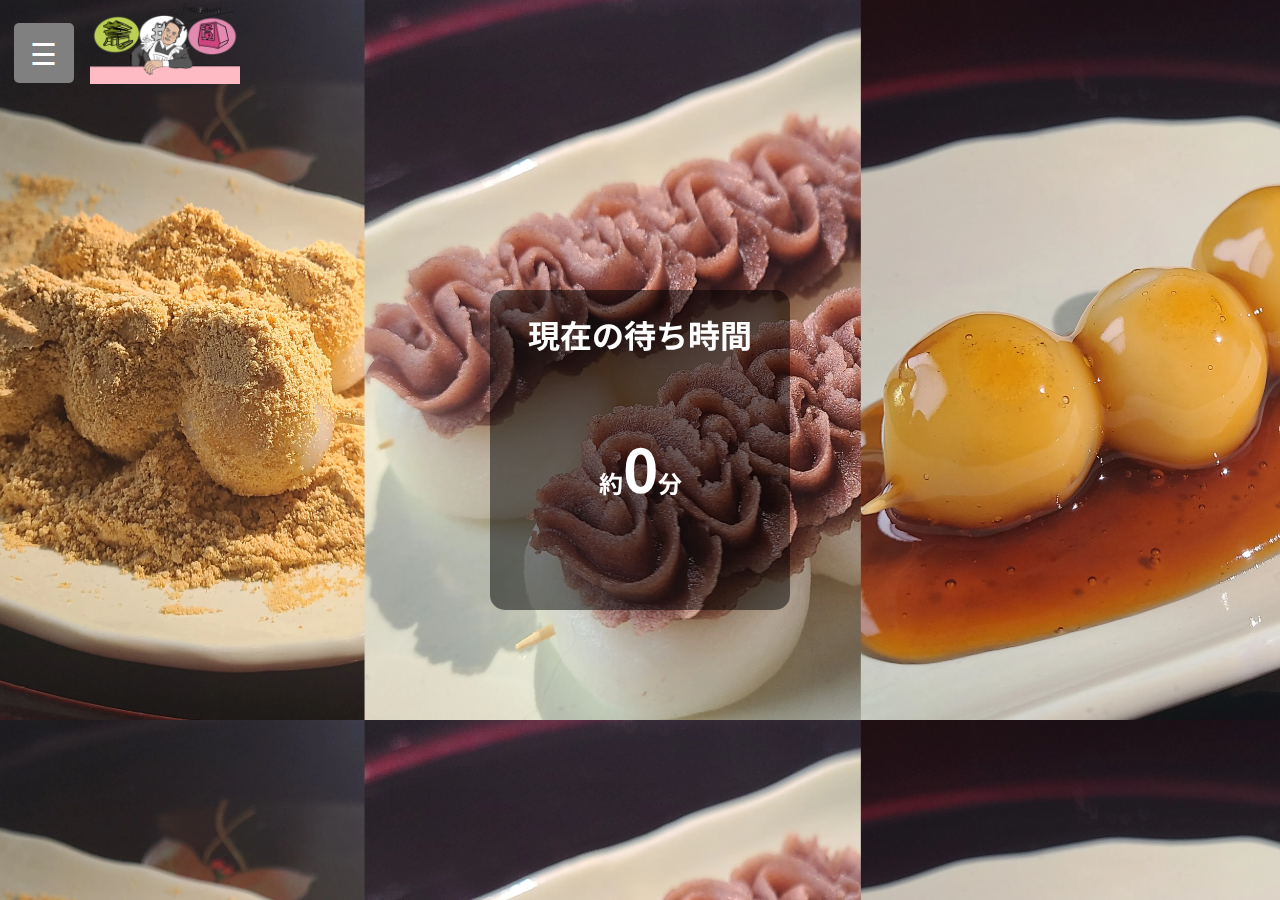
==== index.html @ f118848d "Update index.html" ====
<!DOCTYPE html>
<html>
<head>
	<title>
	荒井園-公式HP
	</title>
	<meta charset="utf-8">
	<meta name="viewport" content="width=device-width">
	<link rel="stylesheet" href="style.css" type="text/css">
	<link rel="preconnect" href="https://fonts.googleapis.com">
  <script src="js/jquery-3.7.1.min.js"></script>
<link rel="preconnect" href="https://fonts.gstatic.com" crossorigin>
<link href="https://fonts.googleapis.com/css2?family=Noto+Sans+JP:wght@500&display=swap" rel="stylesheet">
<script src="araien.js"></script>
<meta name="theme-color" content="#191970">
</head>
<body id="index">
  
  
  <div class="hamburger-menu">
    <div class="menu-container">
       <div class="menu-button" onclick="toggleMenu()">&#9776;</div>
      <a href="index.html"><img src="img/logo2.webp" alt="Logo" class="logo" ></a> <!-- Add your logo here -->
    </div>
     <div id="side-menu" class="side-menu">
        <a href="javascript:void(0)" class="close-btn" onclick="toggleMenu()">&times;</a>
        <a href="index.html">Waiting time</a>
        <a href="map.html">Map</a>
        <a href="menu.html">Menu</a>
        <a href="ps.html">Partner store</a>
    </div>
  </div>

	<div class="transparent-rectangle">
    <h1>現在の待ち時間</h1>
    <br>
    <h2>約<span style="font-size: 2.5em;">0</span>分</h2>
  </div>



	</body>	
</html>
---- style.css ----
@charset "UTF-8";
#index{
	color: white;
	background-color: black;
}
#tetris{
	background-color: #393939;
	color: white;
}
.games img{
	width: 250px;
	height: 250px;
}
.games img:hover{
	box-shadow: 0 15px 30px -5px rgba(255,255,255,.15), 0 0 5px rgba(255,255,255,.1);
	transform: translateY(-4px);
}
.transparent-rectangle {
  width: 300px;            /* 長方形の幅 */
  height: 320px;           /* 長方形の高さ */
  background-color: rgba(0, 0, 0, 0.5); /* 半透明の黒 */
  border-radius: 15px;     /* 角を丸める（オプション） */
  margin: 50px auto;       /* センターに配置 */
  text-align: center;
  position: fixed;
}
@media screen and (max-width: 768px) {
.games img{
	width: 10px;
	height: 10px;
}
}
body {
	font-family: 'Noto Sans JP', sans-serif;
	background-image: url(img/dango1.webp);
  background-size: contain;
	color: white;
  margin: 0;
      height: 100vh;               /* ビューポートの高さに合わせる */
      display: flex;               /* Flexbox を使用 */
      justify-content: center;     /* 水平方向のセンタリング */
      align-items: center;         /* 垂直方向のセンタリング */
@media screen and (max-width: 480px) {
.games img{
	width: 230px;
	height: 230px;
}
table {
    width: 100%;
  }

  table th:after {
    right: 0;
  }

  table td {
    padding: 7px 0 7px 10px; /* Adjust padding for better mobile display */
    width: 100%;
  }
}
}
ul {
  border: solid 2px skyblue;
  border-radius: 5px;
  padding: 0.5em 1em 0.5em 2.3em;
  position: relative;
}

ul li {
  line-height: 1.5;
  padding: 0.5em 0;
  list-style-type: none!important;
	color: white;
}

ul li:before {
  
  font-family: "Font Awesome 5 Free";
  content: "\f138";/*アイコンの種類*/
  position: absolute;
  left : 1em;/*左端からのアイコンまでの距離*/
  color: skyblue;/*アイコン色*/
} 
a{
	color: white;
}
table{
  width: 100%;
}

table th{
  position: relative;
  text-align: left;
  width: 15%;
}

table th:after{
  display: block;
  content: "";
  width: 30px;
  height: 2px;
  background-color: #333;
  position: absolute;
  top:calc(50% - 1px);
  right:-15px;
}

table td{
  text-align: left;
  padding:7px 0 7px 30px;
  width: 85%;
}
.nav-list {
  text-align: center;
  padding: 10px 0;
  margin: 0 auto;
}
.nav-list-item {
  list-style: none;
  display: inline-block;
  margin: 0 20px;
}
footer {
  width: 100%;
  height: 100%; 
  text-align: center;
  padding: 10px 0;
  background-color: rgba(101,101,101,1.00);
}
.footer-text {
  color: #fff;
}
h1{
	color: white;
}
/* 横並び */

.flex {
  display: flex; /*横並び*/
}
.flex .image {
  width: 300px; /*画像サイズ指定*/
  height: 300px;
  margin: 0;
  padding: 0;
  overflow: hidden;
  position: relative;
}
.flex .right {
  margin: 0 0 0 20px;
  padding: 0;
}
.flex .title {
  margin: 0;
  padding: 0;
  font-weight: bold;
  font-size: 18px;
}
.flex .text {
  margin: 10px 0 0;
  padding: 0;
}


/*hamburger menu*/
.hamburger-menu {
  position: relative; /* 親要素の位置を基準にする */
}

.hamburger-menu .menu-button {
  font-size: 30px;
  cursor: pointer;
  padding: 10px;
  color: rgb(255, 255, 255);
  position: fixed;
  top: 20px;
  left: 20px;
  z-index: 2; /* 背景よりも前に表示 */
  width: 40px;
}

.hamburger-menu .menu-button::before {
  content: ""; /* 内容なし */
  position: absolute;
  top: 3px;
  left: -6px;
  width: 60px; /* 正方形の幅 */
  height: 60px; /* 正方形の高さ */
  background-color: gray; /* 背景色 */
  z-index: -1; /* メニューアイコンの背後に配置 */
  border-radius: 5px; /* 角を少し丸める（任意） */
}


.logo {
  position: fixed;
  top: 0px;
  left: 90px;
  width: 150px;
  z-index: 2;
}

.side-menu {
  height: 100%;
  width: 0;
  position: fixed;
  top: 0;
  left: 0;
  background-color: #07006b;
  overflow-x: hidden;
  transition: 0.5s;
  padding-top: 60px;
  z-index: 1000;
}

.side-menu a {
  padding: 8px 8px 8px 32px;
  text-decoration: none;
  font-size: 25px;
  color: white;
  display: block;
  transition: 0.3s;
}

.side-menu a:hover {
  background-color: #575757;
}

.side-menu .close-btn {
  position: absolute;
  top: 20px;
  right: 25px;
  font-size: 36px;
}

.map{
  width: 80%;            /* 長方形の幅 */           /* 長方形の高さ */
  position: absolute;
}
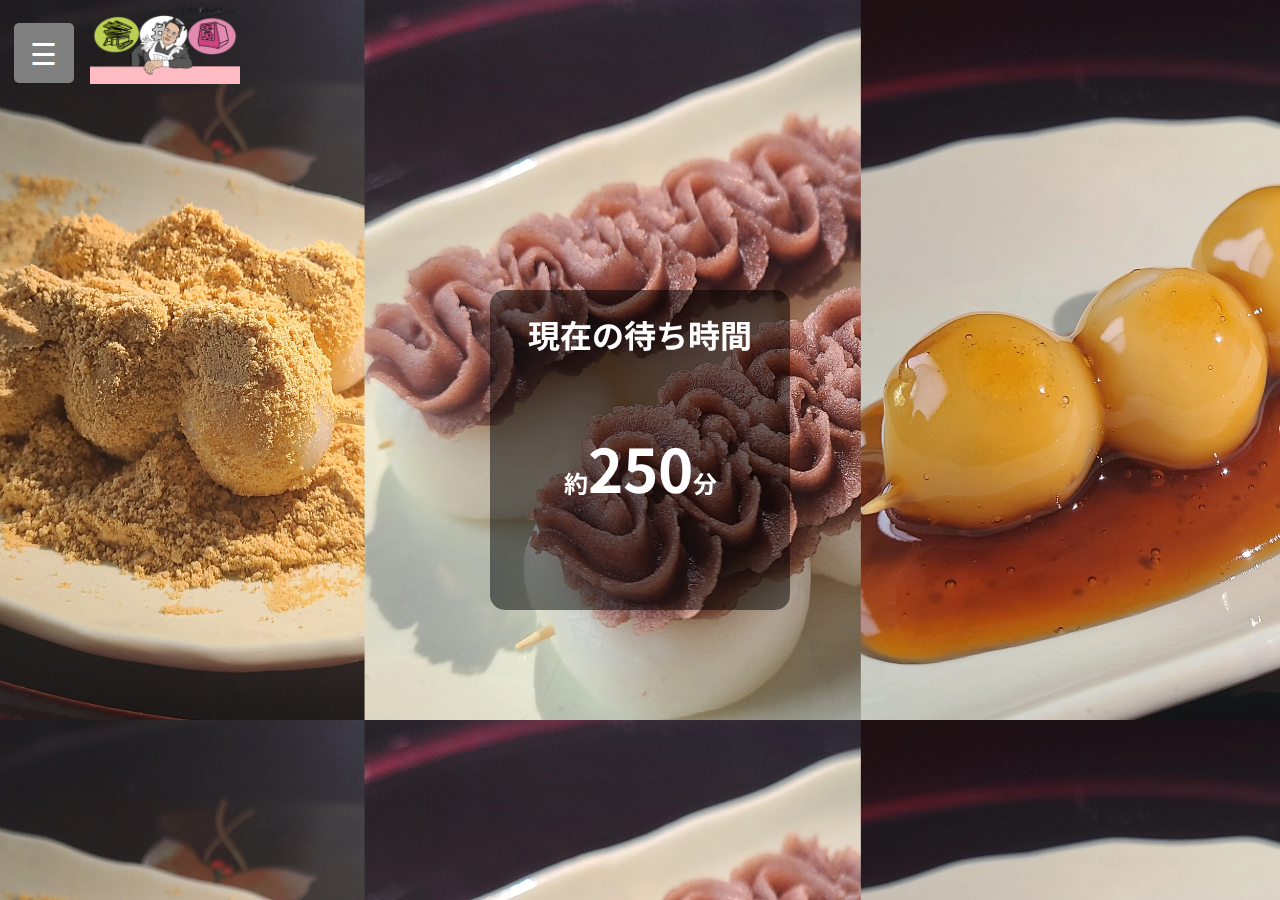
==== commit d973ac30: "Update index.html" ====
--- a/index.html
+++ b/index.html
@@ -34,7 +34,7 @@
 	<div class="transparent-rectangle">
     <h1>現在の待ち時間</h1>
     <br>
-    <h2>約<span style="font-size: 2.5em;">0</span>分</h2>
+    <h2>約<span style="font-size: 2.5em;">250</span>分</h2>
   </div>
 
 
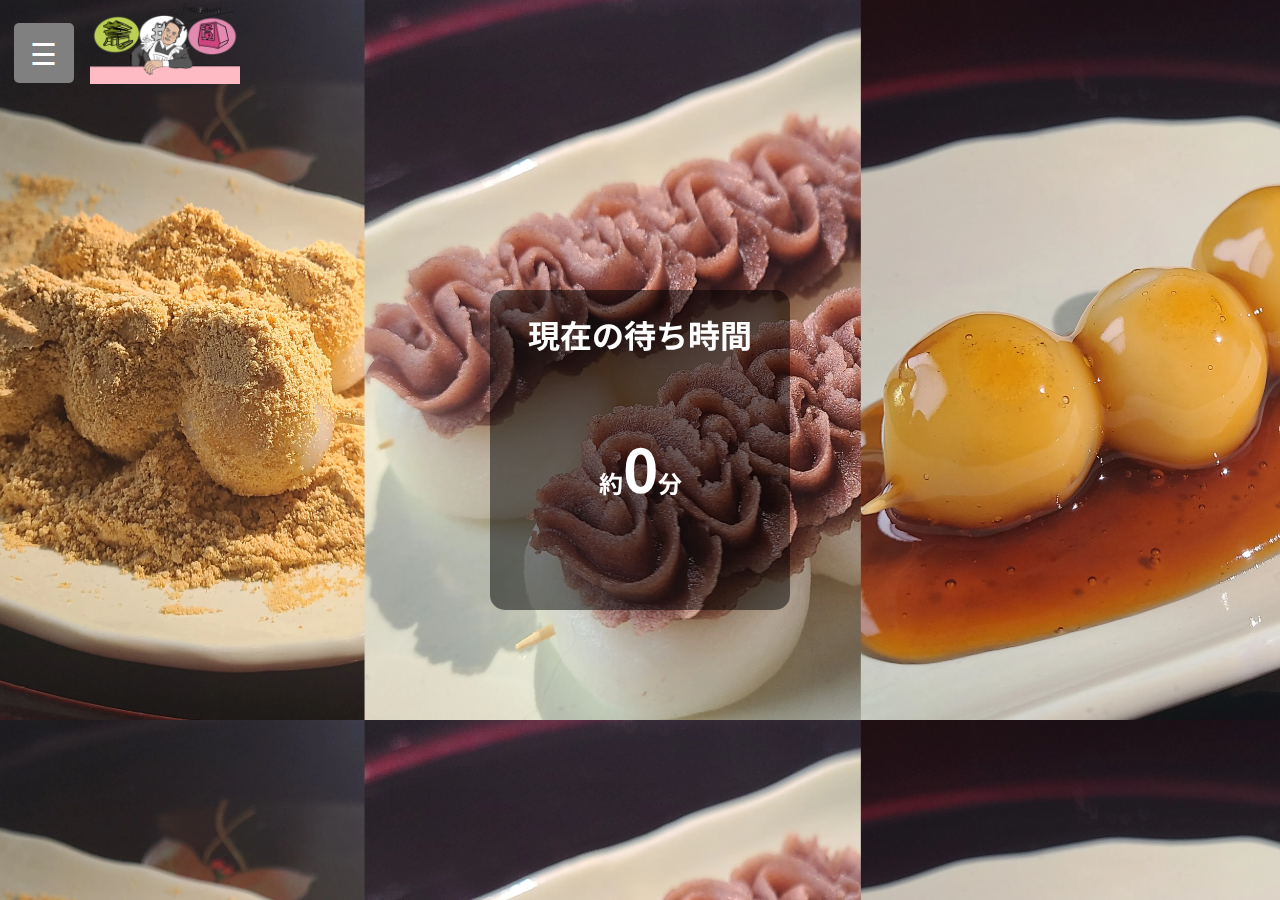
==== commit 3209f637: "Update index.html" ====
--- a/index.html
+++ b/index.html
@@ -34,7 +34,7 @@
 	<div class="transparent-rectangle">
     <h1>現在の待ち時間</h1>
     <br>
-    <h2>約<span style="font-size: 2.5em;">250</span>分</h2>
+    <h2>約<span style="font-size: 2.5em;">0</span>分</h2>
   </div>
 
 
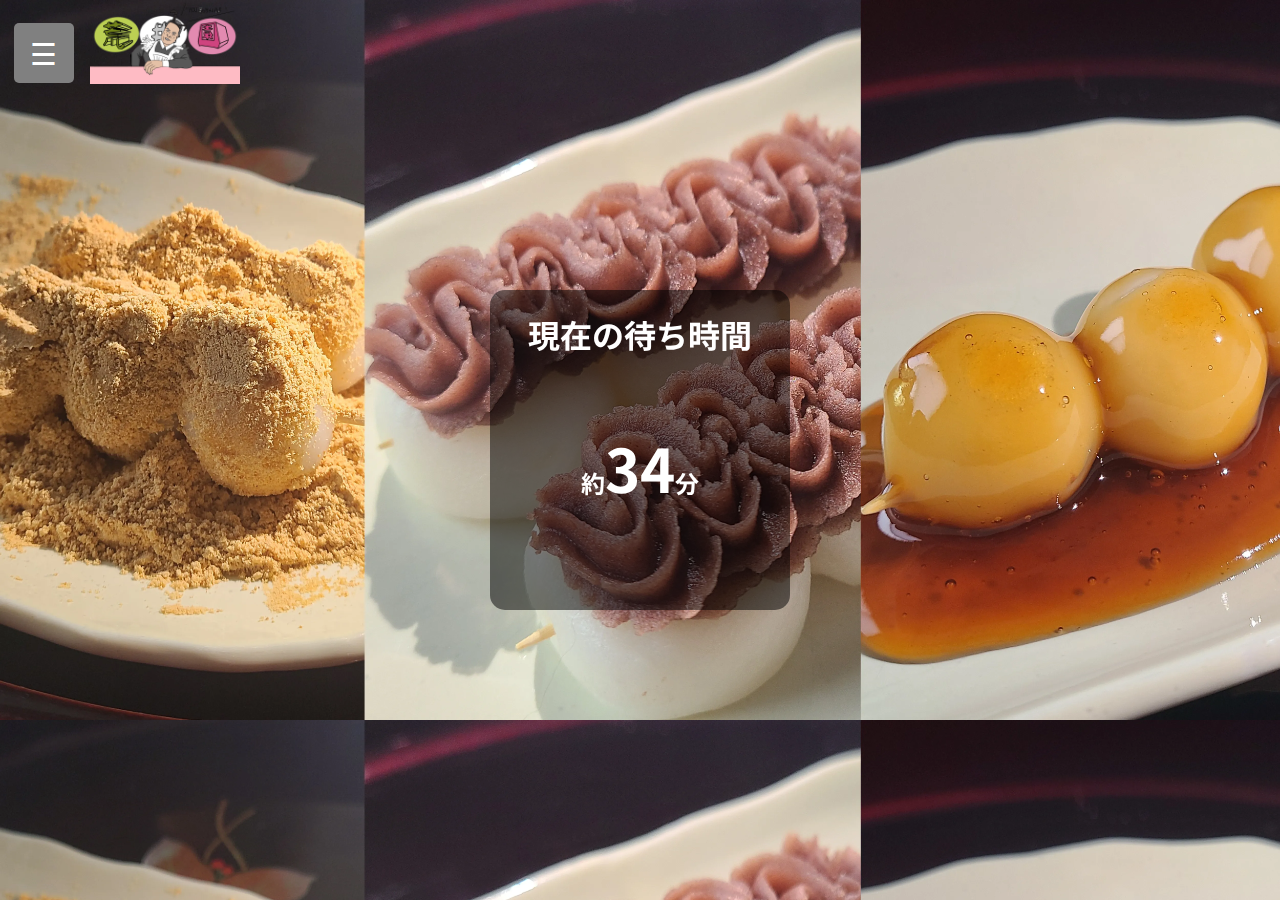
==== commit ccbd6a32: "Update index.html" ====
--- a/index.html
+++ b/index.html
@@ -34,7 +34,7 @@
 	<div class="transparent-rectangle">
     <h1>現在の待ち時間</h1>
     <br>
-    <h2>約<span style="font-size: 2.5em;">0</span>分</h2>
+    <h2>約<span style="font-size: 2.5em;">34</span>分</h2>
   </div>
 
 
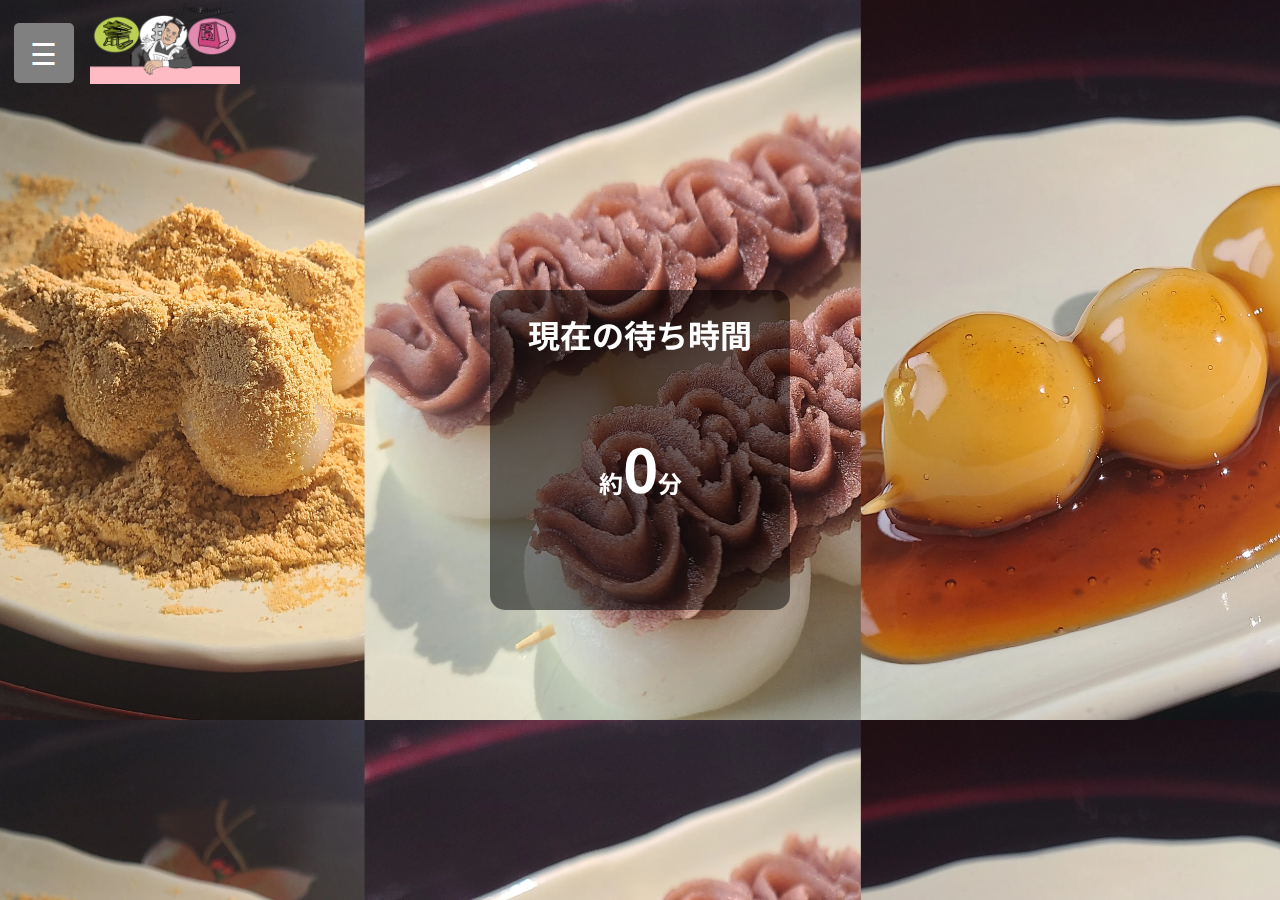
==== commit 2b71548c: "Update index.html" ====
--- a/index.html
+++ b/index.html
@@ -34,7 +34,7 @@
 	<div class="transparent-rectangle">
     <h1>現在の待ち時間</h1>
     <br>
-    <h2>約<span style="font-size: 2.5em;">34</span>分</h2>
+    <h2>約<span style="font-size: 2.5em;">0</span>分</h2>
   </div>
 
 
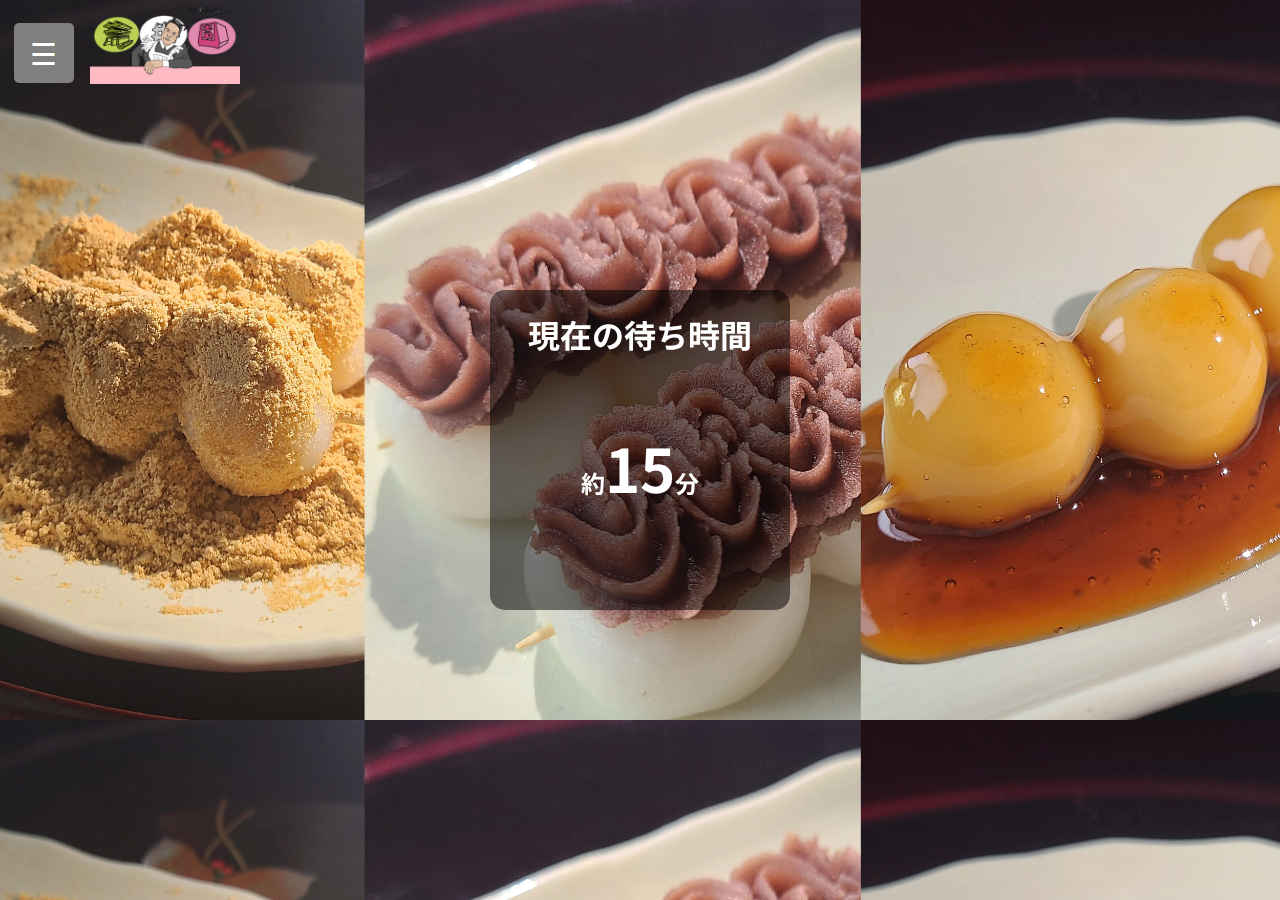
==== commit 90670a47: "Update index.html" ====
--- a/index.html
+++ b/index.html
@@ -34,7 +34,7 @@
 	<div class="transparent-rectangle">
     <h1>現在の待ち時間</h1>
     <br>
-    <h2>約<span style="font-size: 2.5em;">0</span>分</h2>
+    <h2>約<span style="font-size: 2.5em;">15</span>分</h2>
   </div>
 
 
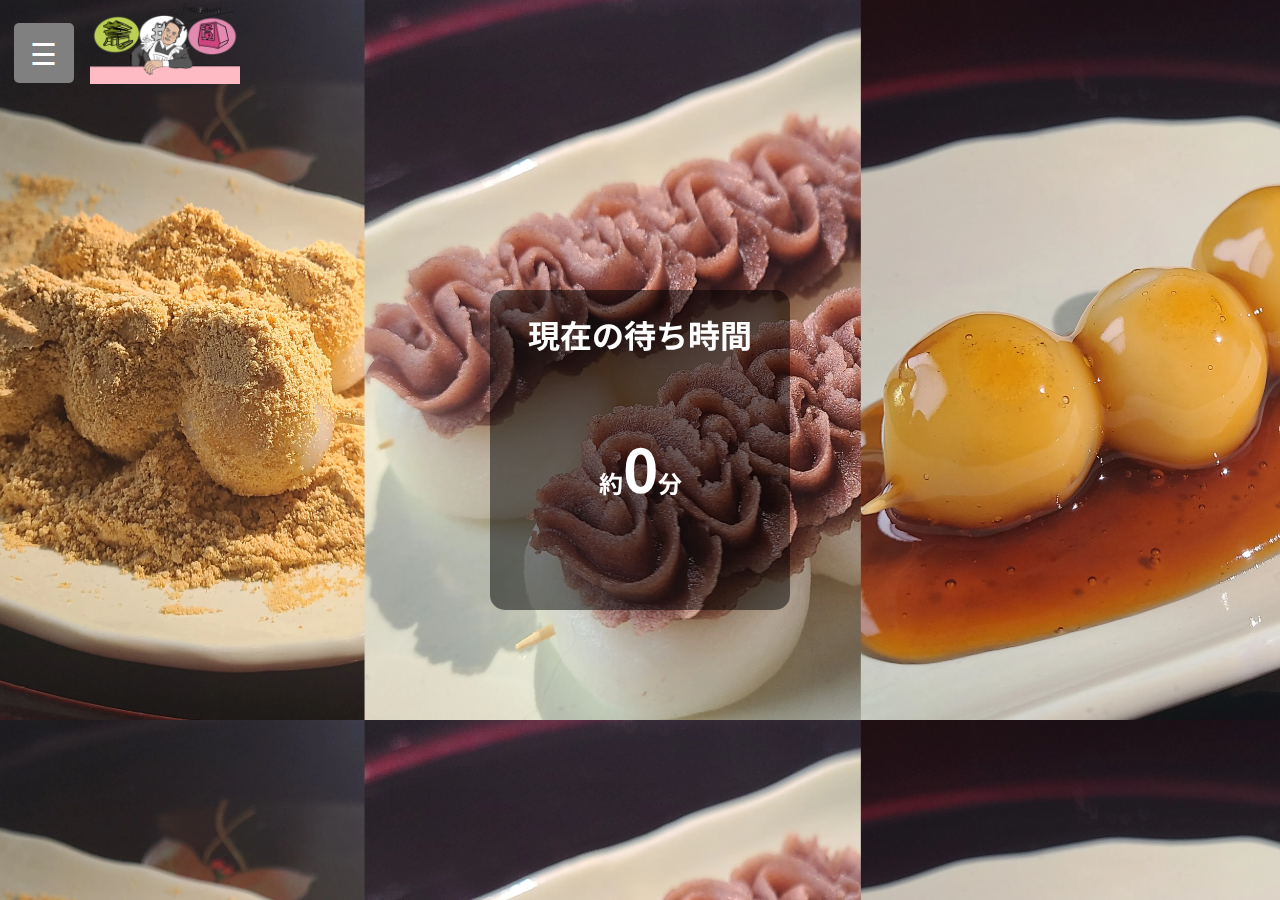
==== commit 5017b16b: "Update index.html" ====
--- a/index.html
+++ b/index.html
@@ -34,7 +34,7 @@
 	<div class="transparent-rectangle">
     <h1>現在の待ち時間</h1>
     <br>
-    <h2>約<span style="font-size: 2.5em;">15</span>分</h2>
+    <h2>約<span style="font-size: 2.5em;">0</span>分</h2>
   </div>
 
 
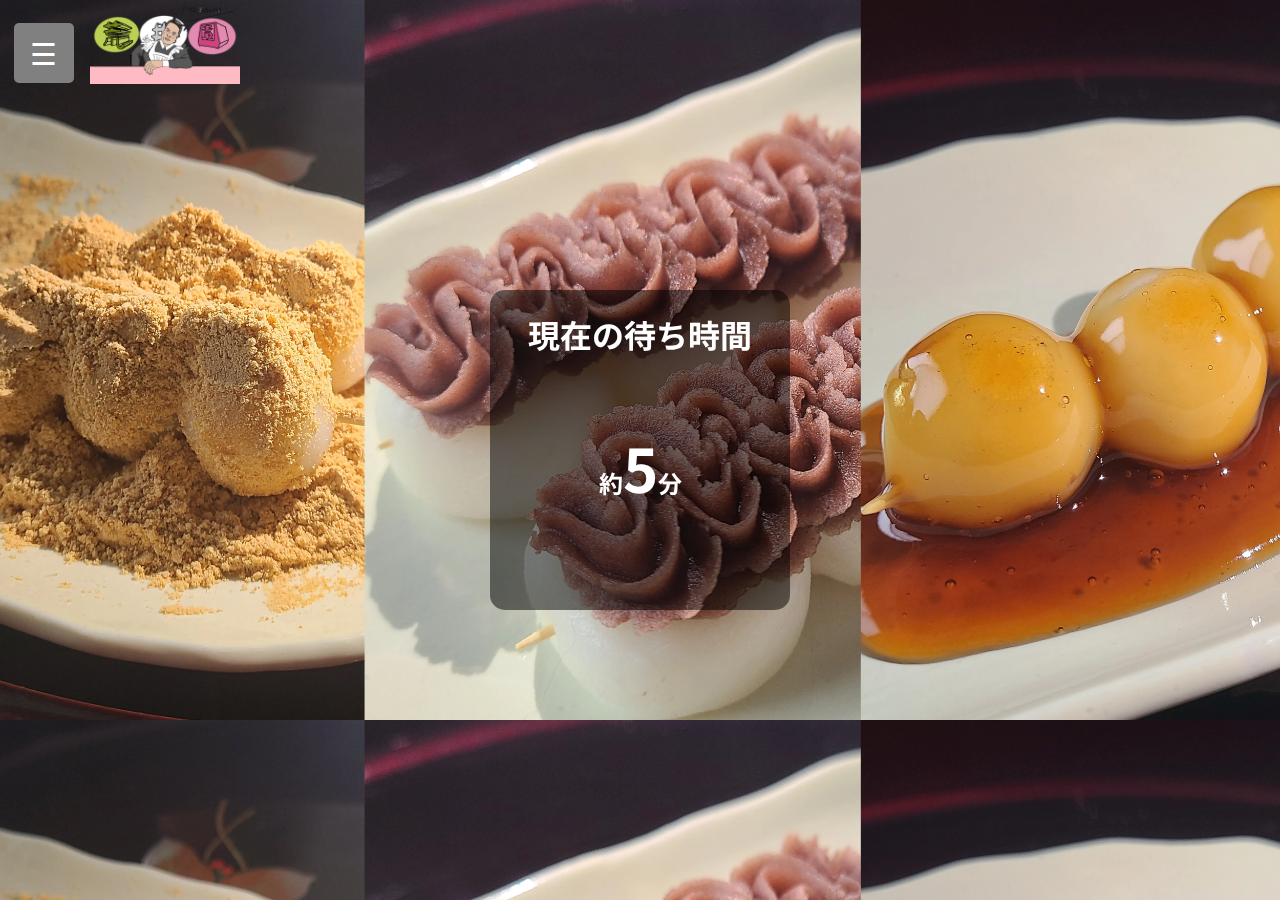
==== commit fb6645f7: "Update index.html" ====
--- a/index.html
+++ b/index.html
@@ -34,7 +34,7 @@
 	<div class="transparent-rectangle">
     <h1>現在の待ち時間</h1>
     <br>
-    <h2>約<span style="font-size: 2.5em;">0</span>分</h2>
+    <h2>約<span style="font-size: 2.5em;">5</span>分</h2>
   </div>
 
 
